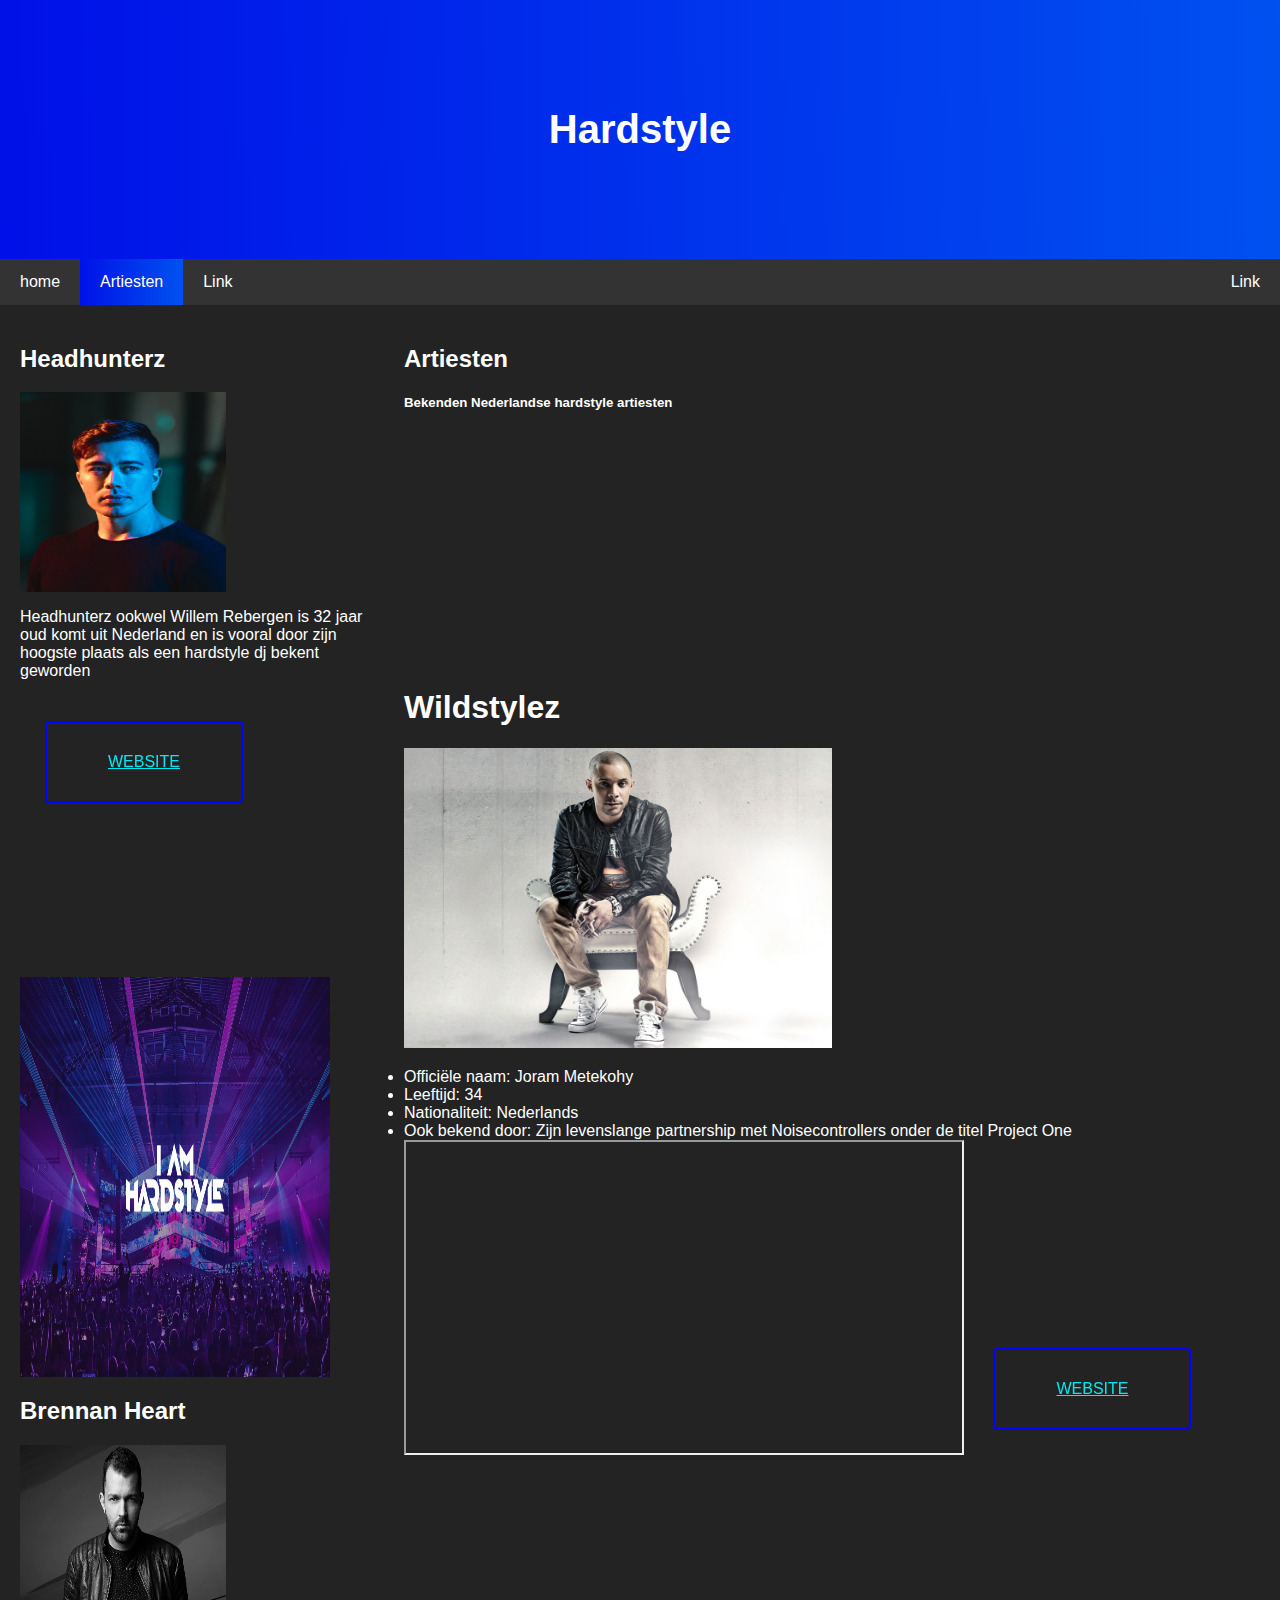
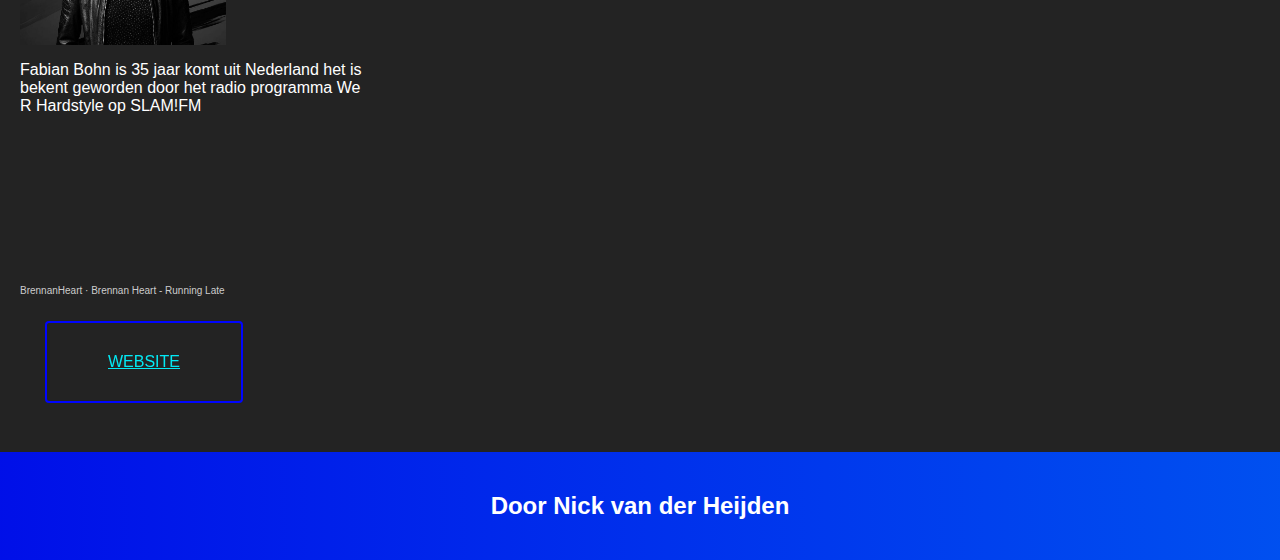
==== Artiesten.html @ 6b1cc19f "Add files via upload" ====
<!DOCTYPE html>
<html lang="nl">
<head>
<title>Page Title</title>
<meta charset="UTF-8">
<meta name="viewport" content="width=device-width, initial-scale=1">
<link rel="stylesheet" href="style.css">

</head>
<body>

<div class="header">
  <h1>Hardstyle</h1>
 <!-- <p>Door Nick van der Heijden</p>-->
</div>

<div class="navbar">
  <a href="./index.html">home</a>
  <a href="#" class="active">Artiesten</a>
  <a href="#">Link</a>
  <a href="#" class="right">Link</a>
</div>

<div class="row">
  <div class="side">
    <h2>Headhunterz</h2>
    <div class="fakeimg" style="height:200px;"><img src="./images/headhunterz.jpeg" class="fakeimg" style="  width: 60%;
      height: 100%;
      top: 10px"></div>
    <p>Headhunterz ookwel Willem Rebergen is 32 jaar oud komt uit Nederland en is vooral door zijn hoogste plaats als een hardstyle dj bekent geworden</p>
    <div class="button2" >
      <span></span>
      <span></span>
      <span></span>
      <span></span>
      <a href="https://headhunterz.com/">Website</a>
    </div>
    <iframe width="70%" height="130" scrolling="no" frameborder="no" allow="autoplay" src="https://w.soundcloud.com/player/?url=https%3A//api.soundcloud.com/playlists/1191422350&color=%23131212&auto_play=false&hide_related=false&show_comments=true&show_user=true&show_reposts=false&show_teaser=true&visual=true"></iframe><div style="font-size: 10px; color: rgb(35,35,35);line-break: anywhere;word-break: normal;overflow: hidden;white-space: nowrap;text-overflow: ellipsis; font-family: Interstate,Lucida Grande,Lucida Sans Unicode,Lucida Sans,Garuda,Verdana,Tahoma,sans-serif;font-weight: 100;"><a href="https://soundcloud.com/headhunterz" title="Headhunterz" target="_blank" style="color: rgb(35,35,35); text-decoration: none;">Headhunterz</a> · <a href="https://soundcloud.com/headhunterz/tracks/destiny-680876396" title="Destiny" target="_blank" style="color: rgb(35,35,35); text-decoration: none;">Destiny</a></div>
 <div class="fakeimg" style="height:400px;"><img src="./images/i-am-hardstyle.jpg" class="fakeimg" style="width: 90%; height: 100%; top: 10px;"></div>
      <h2>Brennan Heart</h2>
      <div class="fakeimg" style="height:200px"><img src="./images/Brennan Heart.jpg" class="fakeimg" style="width: 60%; height: 100%; top: 10px"></div>
      <p>Fabian Bohn is 35 jaar komt uit Nederland het is bekent geworden door het radio programma We R Hardstyle op SLAM!FM</p>
      <iframe width="100%" height="150" scrolling="no" frameborder="no" allow="autoplay" src="https://w.soundcloud.com/player/?url=https%3A//api.soundcloud.com/tracks/48792314&color=%232b2b2b&auto_play=false&hide_related=false&show_comments=true&show_user=true&show_reposts=false&show_teaser=true&visual=true"></iframe><div style="font-size: 10px; color: #cccccc;line-break: anywhere;word-break: normal;overflow: hidden;white-space: nowrap;text-overflow: ellipsis; font-family: Interstate,Lucida Grande,Lucida Sans Unicode,Lucida Sans,Garuda,Verdana,Tahoma,sans-serif;font-weight: 100;"><a href="https://soundcloud.com/brennanheart" title="BrennanHeart" target="_blank" style="color: #cccccc; text-decoration: none;">BrennanHeart</a> · <a href="https://soundcloud.com/brennanheart/brennan-heart-running-late" title="Brennan Heart - Running Late" target="_blank" style="color: #cccccc; text-decoration: none;">Brennan Heart - Running Late</a></div>
      <div class="button2" >
        <span></span>
        <span></span>
        <span></span>
        <span></span>
        <a href="https://brennanheart.com/">Website</a>
      </div>
  </div>

  <div class="main">
    <h2>Artiesten</h2>
    <h5>Bekenden Nederlandse hardstyle artiesten</h5>
    <div class="fakeimg" style="height:200px;"></div>
    <br>
    <br>
    <h1>Wildstylez</h1>
    <div class="fakeimg" style="height:200px"><img src="./images/Wildstylez.jpg" class="fakeimg" style="  width: 50%; height: 150%; top: 1px"></div>
    <div class="fakeimg" style="height:120px"></div>
    
    <lu>
      <li>Officiële naam: Joram Metekohy</li>
      <li>Leeftijd: 34</li>
      <li>Nationaliteit: Nederlands</li>
      <li>Ook bekend door: Zijn levenslange partnership met Noisecontrollers onder de titel Project One</li>
      <iframe width="560" height="315"
src="https://www.youtube.com/embed/WA0t6ErCtus?autoplay=1&mute=1">
</iframe>
<div class="button2" >
  <span></span>
  <span></span>
  <span></span>
  <span></span>
  <a href="https://wildstylez.com/">Website</a>
</div>
    </lu>

    <br>
    
  </div>
</div>

<div class="footer">
  <h2>Door Nick van der Heijden</h2>
</div>

</body>
</html>
---- style.css ----
* {
    box-sizing: border-box;
  }
  @-webkit-keyframes Background {
      0%{background-position:0% 50%}
      50%{background-position:100% 51%}
      100%{background-position:0% 50%}
  }
  @keyframes Background {
      0%{background-position:0% 50%}
      50%{background-position:100% 51%}
      100%{background-position:0% 50%}
  }
  
  body {
    font-family: Arial, Helvetica, sans-serif;
    margin: 0;
  }
  a:link, a:visited {
    color: #03e9f4;
  
  }
  
  
  
  .header {
    padding: 80px;
    text-align: center;
    background: linear-gradient(89deg, #000fe8, #00d0ff, #00ffdf);
      background-size: 600% 600%;
  
      -webkit-animation: Background 9s ease infinite;
      animation: Background 9s ease infinite;
    color: white;
  }
  
  
  .header h1 {
    font-size: 40px;
  }
  
  
  .navbar {
    overflow: hidden;
    background-color: #333;
  }
  
  
  .navbar a {
    float: left;
    display: block;
    color: white;
    text-align: center;
    padding: 14px 20px;
    text-decoration: none;
  }
  
  
  .navbar a.right {
    float: right;
  }
  
  
  .active {
    background: linear-gradient(89deg, #000fe8, #00d0ff, #00ffdf);
      background-size: 600% 600%;
  
      -webkit-animation: Background 9s ease infinite;
      animation: Background 9s ease infinite;
      color:white
  }
  .navbar a:hover {
    background-color: #ddd;
    color: black;
  }
  
  
  .row {  
    display: -ms-flexbox; 
    display: flex;
    -ms-flex-wrap: wrap; 
    flex-wrap: wrap;
  }
  
  
  .side {
    -ms-flex: 30%; 
    flex: 30%;
    background-color: rgb(35,35,35);
    padding: 20px;
    color:white;
  }
  
  
  .main {   
    -ms-flex: 70%; 
    flex: 70%;
    background-color: rgb(35,35,35);
    padding: 20px;
    color:white
  }
  
  
  .fakeimg {
    background-color: rgb(35,35,35);
  
  }
  
  .button {
      display: inline-block;
      border-radius: 4px;
      background: rgb(48, 48, 48);
      border: 5px solid white;
      color: white;
      text-align: center;
      font-size: 40px;
      padding: 20px;
      width: auto;
      margin: 5px;
      font-family: 'font1';
      border-radius: 15px;
      box-shadow: 0 8px rgb(218, 218, 218);
      transition: 0.1s ease-in-out;
    }
    .button:active {
      box-shadow: none !important;
      transform: translateY(6px) !important;
  }
  .button:focus {outline: none;}
    .button:hover {
        box-shadow: 0 5px #665;
        transform: translateY(3px);
    }
  
  .buttons {
      display: flex;
      align-items: center;
      flex-direction: row;
      margin-top: 40px;
  }
  .footer {
    padding: 20px;
    text-align: center;
    background: linear-gradient(89deg, #000fe8, #00d0ff, #00ffdf);
      background-size: 600% 600%;
  
      -webkit-animation: Background 9s ease infinite;
      animation: Background 9s ease infinite;
    color:white
  }
  
  
  @media screen and (max-width: 700px) {
    .row {   
      flex-direction: column;
    }
  }
  
  
  @media screen and (max-width: 400px) {
    .navbar a {
      float: none;
      width: 100%;
    }
  }
  
  
  .button2 {
    position: relative;
    display: inline-block;
    padding: 30px 61px;
    border-radius: 4px;
    color: #03e9f4;
    text-decoration: none;
    text-transform: uppercase;
    overflow: hidden;
    margin: 25px;
    font-family: "Roboto", sans-serif;
    filter: hue-rotate(0deg);
    border: 2px solid #0005ff;
    transition: all 0.1s linear;
  }
  .button2:hover {
    border: 1px solid transparent;
  }
  .button2:hover span {
    position: absolute;
    display: block;
  }
  .button2:hover span:nth-child(1) {
    filter: hue-rotate(0deg);
    top: 0;
    left: 0;
    width: 100%;
    height: 3px;
    background: linear-gradient(90deg, transparent, #0062ff);
    animation: animate1 1s linear infinite;
  }
  @keyframes animate1 {
    0% {
      left: -100%;
    }
    50%, 100% {
      left: 100%;
    }
  }
  .button2:hover span:nth-child(2) {
    filter: hue-rotate(60deg);
    top: -100%;
    right: 0;
    width: 3px;
    height: 100%;
    background: linear-gradient(180deg, transparent, #3a86ff);
    animation: animate2 1s linear infinite;
    animation-delay: 0.25s;
  }
  @keyframes animate2 {
    0% {
      top: -100%;
    }
    50%, 100% {
      top: 100%;
    }
  }
  .button2:hover span:nth-child(3) {
    filter: hue-rotate(120deg);
    bottom: 0;
    right: 0;
    width: 100%;
    background: linear-gradient(270deg, transparent, #3a86ff);
    animation: animate3 1s linear infinite;
    animation-delay: 0.5s;
  }
  @keyframes animate3 {
    0% {
      right: -100%;
      height: 3px;
    }
    50%, 100% {
      height: 2px;
      right: 100%;
    }
  }
  .button2:hover span:nth-child(4) {
    filter: hue-rotate(300deg);
    bottom: -100%;
    left: 0;
    width: 3px;
    height: 100%;
    background: linear-gradient(360deg, transparent, #3a86ff);
    animation: animate4 1s linear infinite;
    animation-delay: 0.75s;
  }
  @keyframes animate4 {
    0% {
      bottom: -100%;
    }
    50%, 100% {
      bottom: 100%;
    }
  }
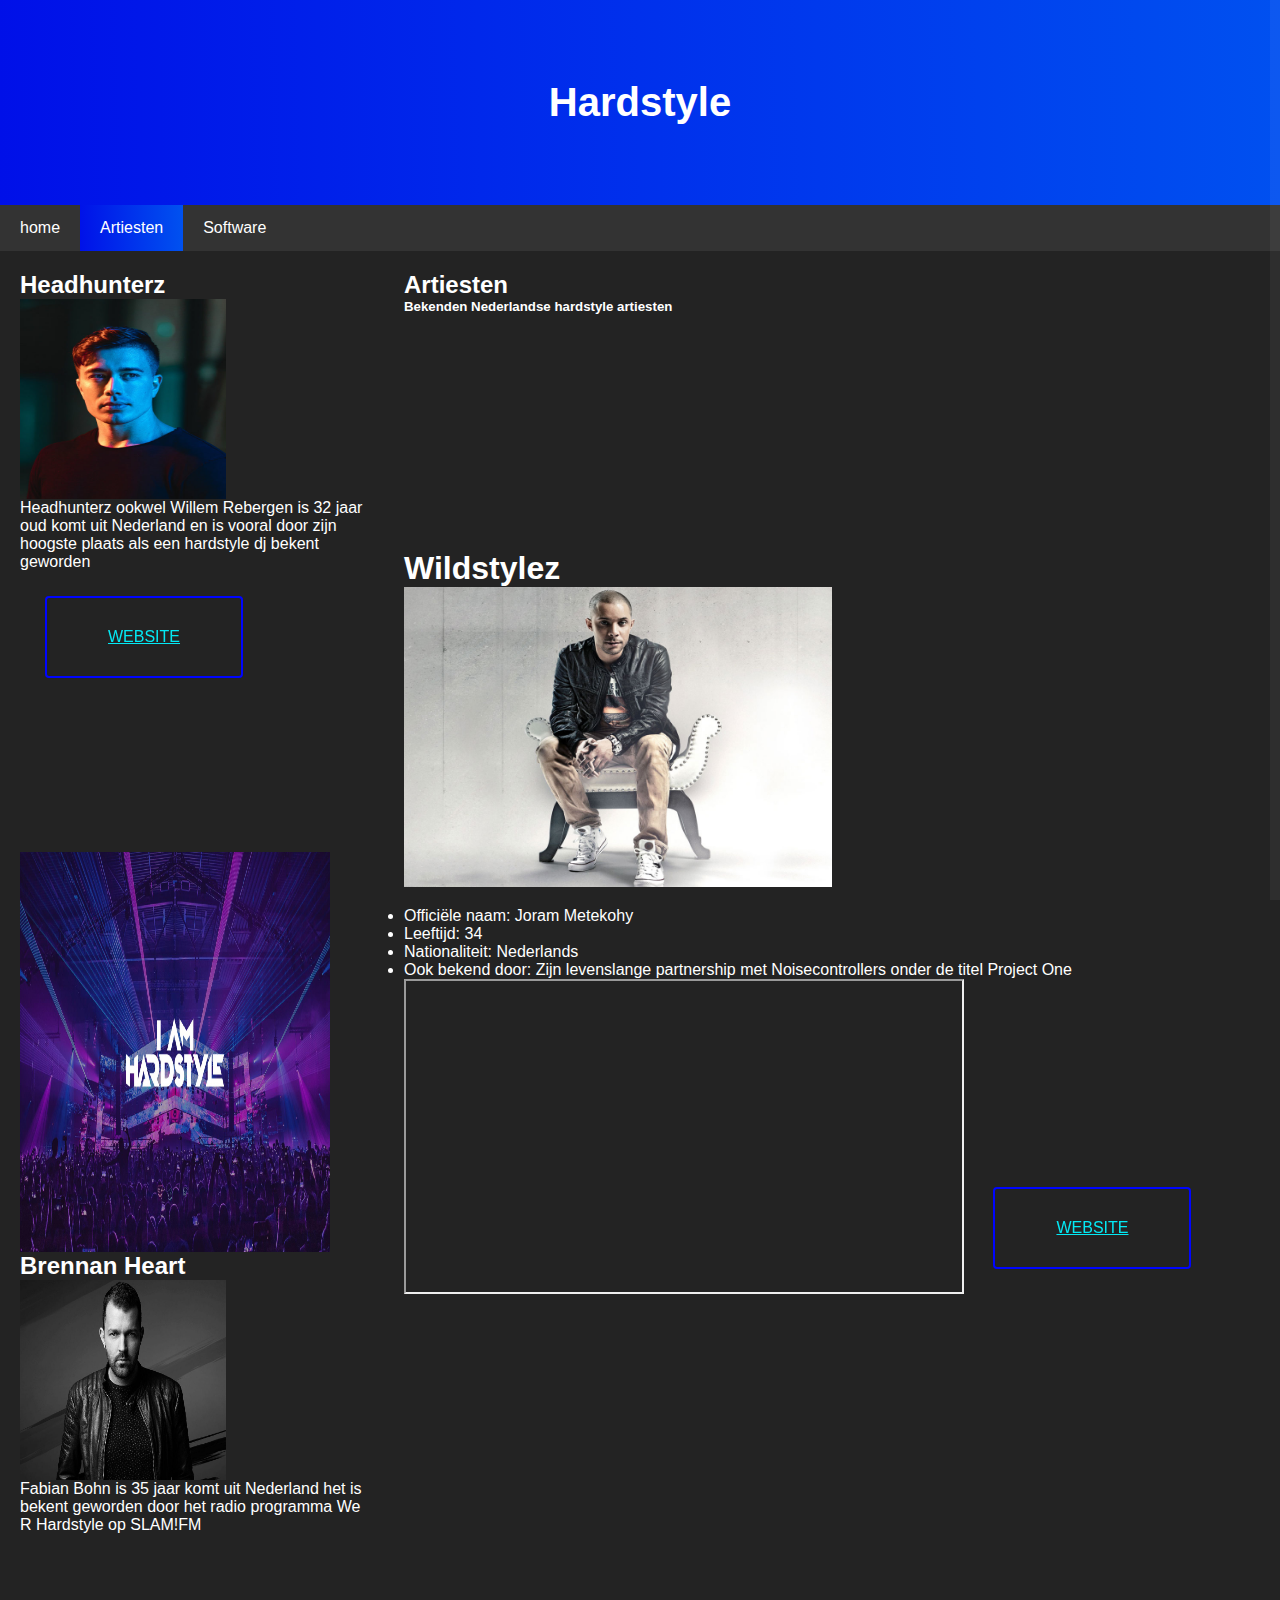
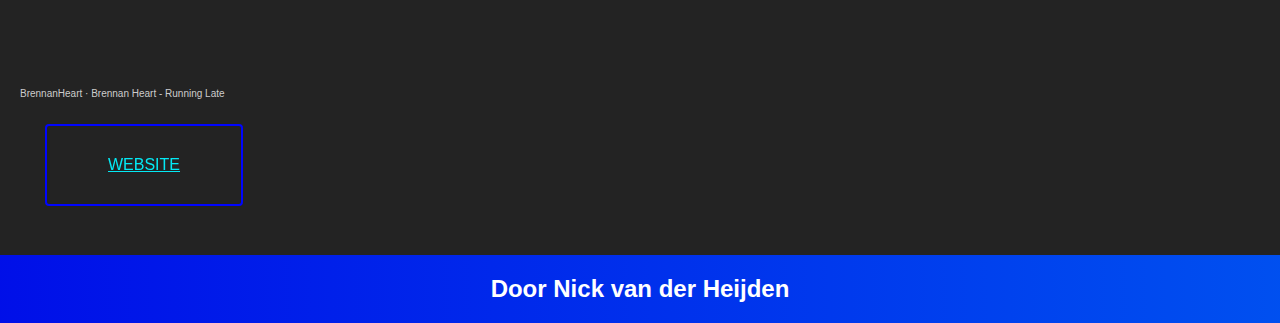
==== commit 5a7a886d: "Add files via upload" ====
--- a/Artiesten.html
+++ b/Artiesten.html
@@ -1,14 +1,16 @@
 <!DOCTYPE html>
 <html lang="nl">
 <head>
-<title>Page Title</title>
+  <title>Hardstyle</title>
+  <link rel="icon" type="image/x-icon" href="./images/favicon.ico">
 <meta charset="UTF-8">
 <meta name="viewport" content="width=device-width, initial-scale=1">
 <link rel="stylesheet" href="style.css">
 
 </head>
 <body>
-
+  <div id="progressbar"></div>
+  <div id="scrollPath"></div>
 <div class="header">
   <h1>Hardstyle</h1>
  <!-- <p>Door Nick van der Heijden</p>-->
@@ -17,16 +19,13 @@
 <div class="navbar">
   <a href="./index.html">home</a>
   <a href="#" class="active">Artiesten</a>
-  <a href="#">Link</a>
-  <a href="#" class="right">Link</a>
+  <a href="./software.html">Software</a>
 </div>
 
 <div class="row">
   <div class="side">
     <h2>Headhunterz</h2>
-    <div class="fakeimg" style="height:200px;"><img src="./images/headhunterz.jpeg" class="fakeimg" style="  width: 60%;
-      height: 100%;
-      top: 10px"></div>
+    <div class="fakeimg" style="height:200px;"><img src="./images/headhunterz.jpeg" class="fakeimg" style="width: 60%; height: 100%; top: 10px"></div>
     <p>Headhunterz ookwel Willem Rebergen is 32 jaar oud komt uit Nederland en is vooral door zijn hoogste plaats als een hardstyle dj bekent geworden</p>
     <div class="button2" >
       <span></span>
@@ -85,6 +84,6 @@
 <div class="footer">
   <h2>Door Nick van der Heijden</h2>
 </div>
-
+<script  src="./script.js"></script>
 </body>
 </html>
--- a/style.css
+++ b/style.css
@@ -1,5 +1,7 @@
 * {
     box-sizing: border-box;
+    margin: 0;
+    padding: 0;
   }
   @-webkit-keyframes Background {
       0%{background-position:0% 50%}
@@ -258,4 +260,59 @@
     50%, 100% {
       bottom: 100%;
     }
-  }+  }
+ 
+
+  
+  ::-webkit-scrollbar {
+    width: 0px;
+  }
+  #scrollPath {
+    position: fixed;
+    top: 0;
+    right: 0;
+    width: 10px;
+    height: 100%;
+    background: rgba(255,255,255,0.05);
+  }
+  #progressbar {
+    position: fixed;
+    top: 0;
+    right: 0;
+    width: 10px;
+background: linear-gradient(to top, #008aff, #00ffe7);
+animation: animate 5s linear infinite;
+  }
+@keyframes animate {
+    0%,100% {
+        filter: hue-rotate(0deg);
+    }
+    50% {
+        filter: hue-rotate(360deg);
+    }
+}
+
+#progressbar:before {
+    content: '';
+    position: absolute;
+    top: 0;
+    left: 0;
+    width: 100%;
+    height: 100%;
+    background: linear-gradient(to top, #008aff, #00ffe7);
+
+
+filter: blur(30px);
+}
+#progressbar:after {
+    content: '';
+    position: absolute;
+    top: 0;
+    left: 0;
+    width: 100%;
+    height: 100%;
+    background: linear-gradient(to top, #008aff, #00ffe7);
+
+
+filter: blur(30px);
+}